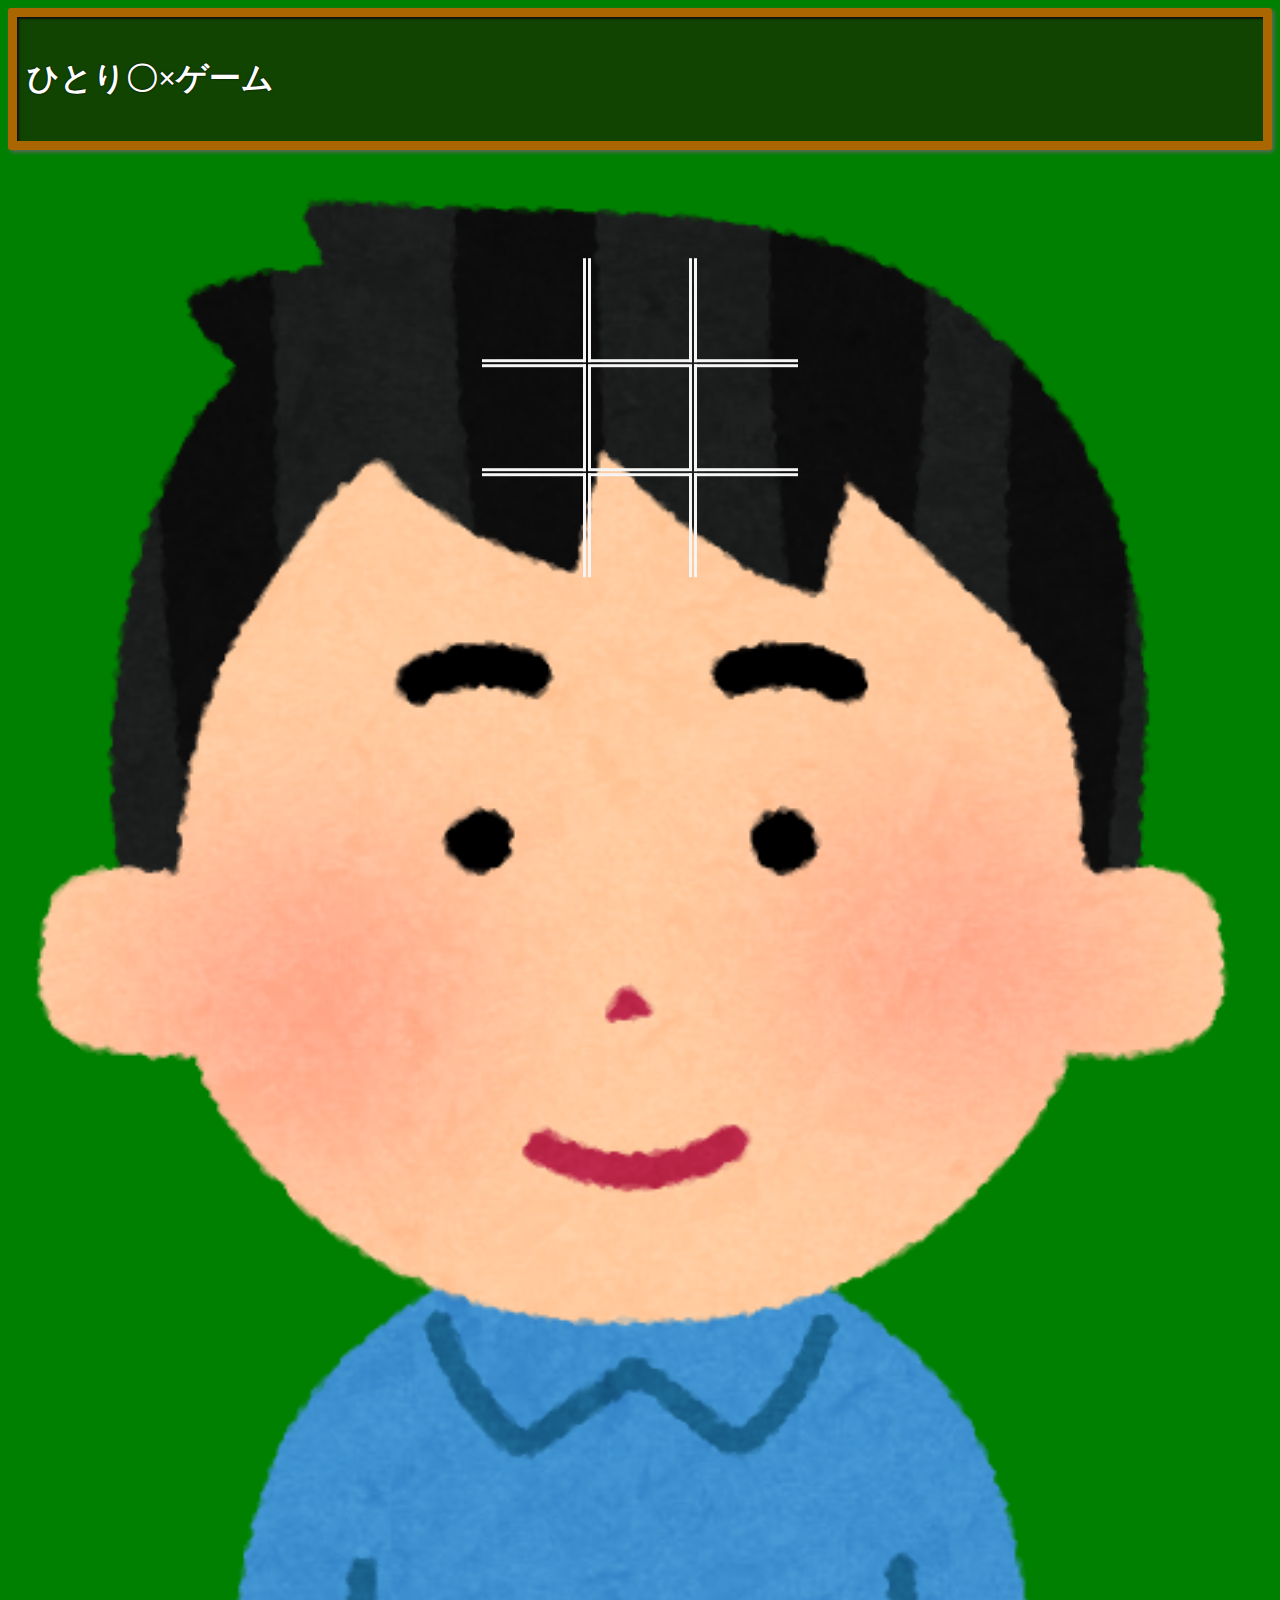
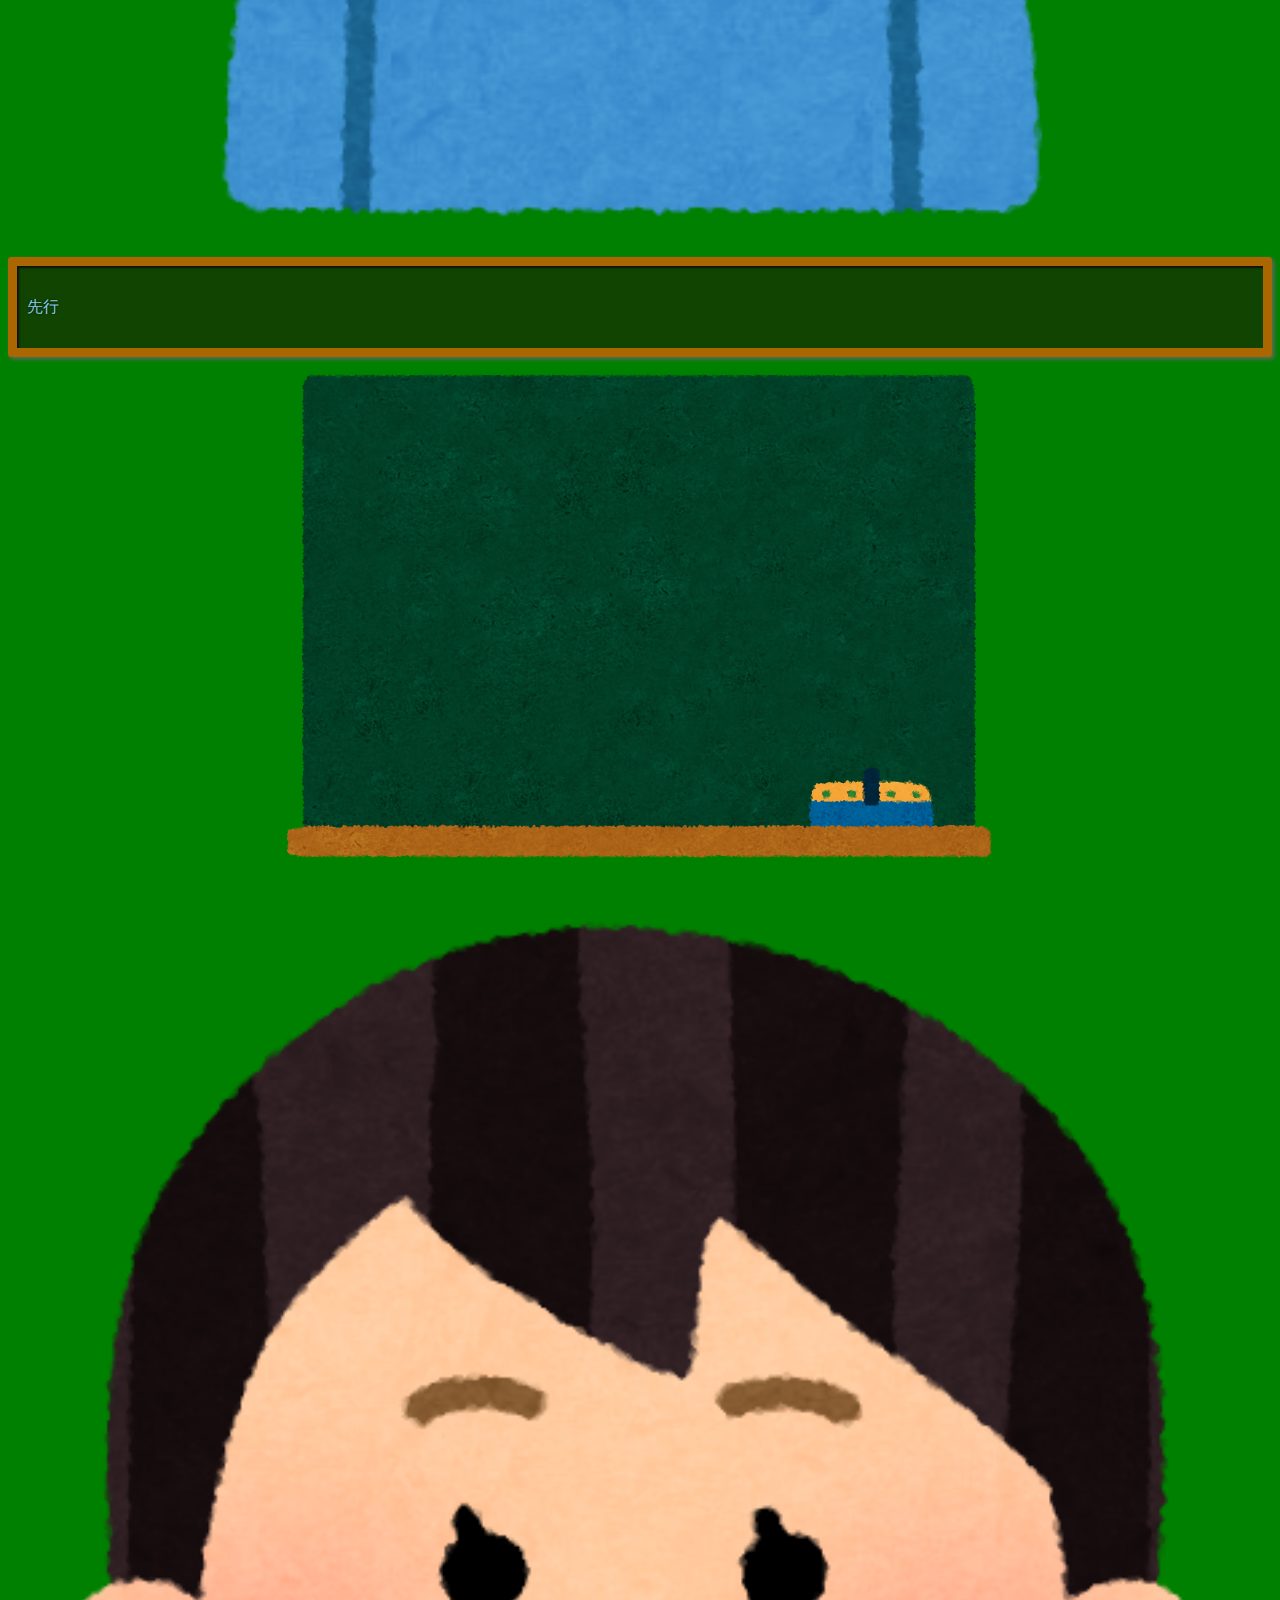
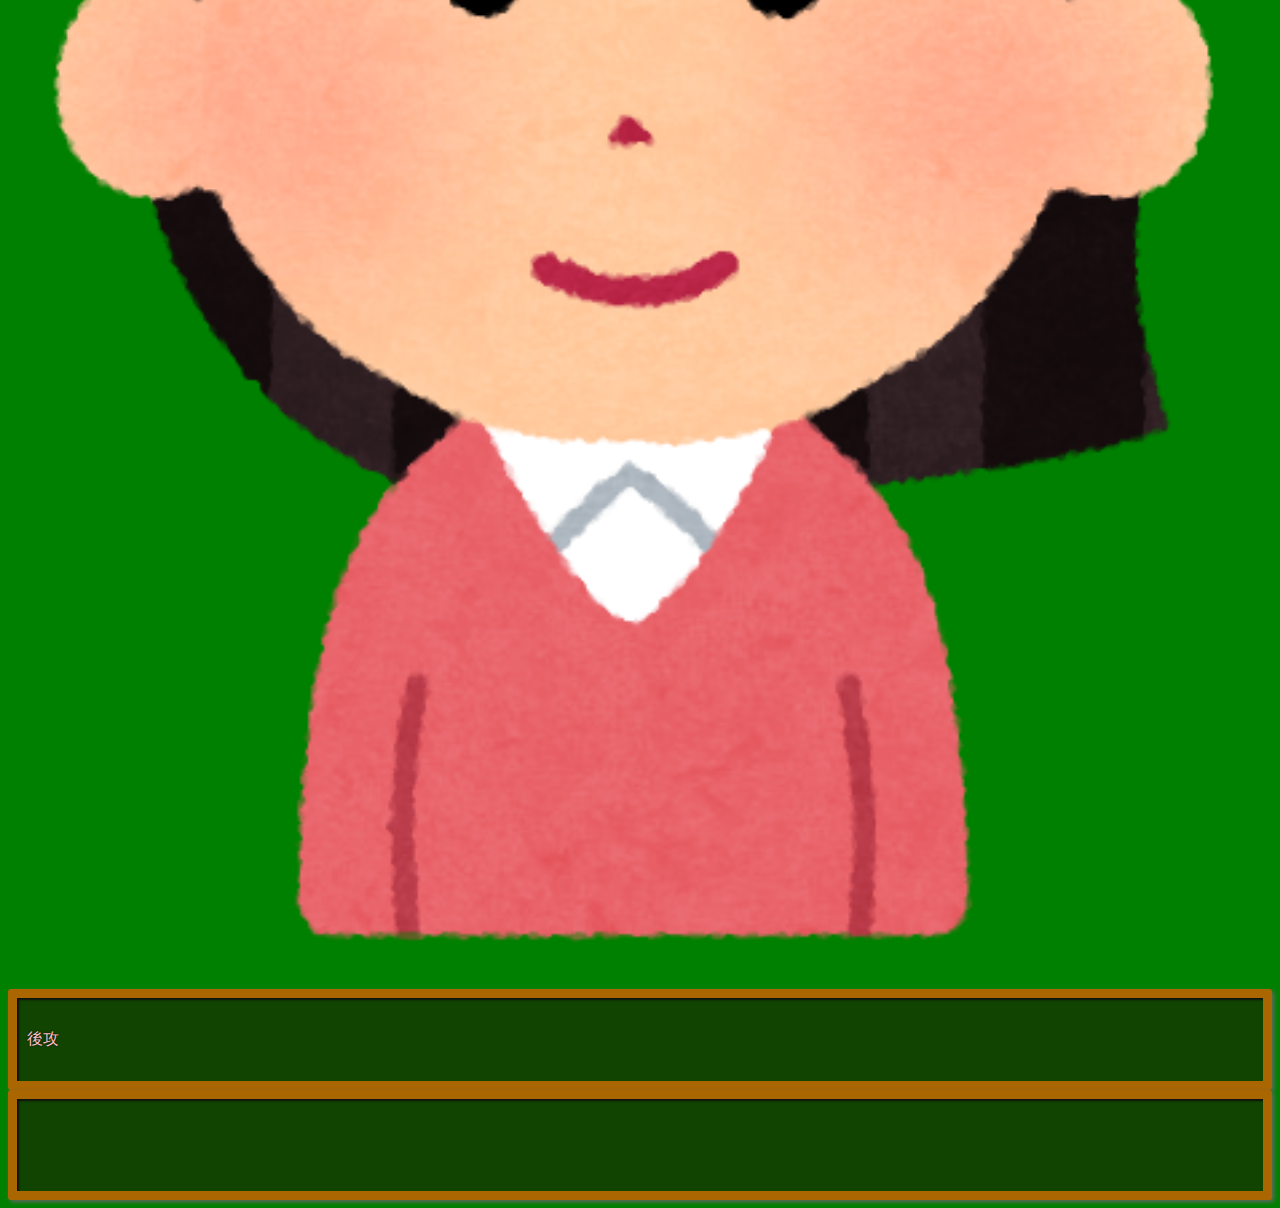
==== public/game.html @ 54690774 "add WebPages" ====
<!DOCTYPE html>
<html lang="ja">
  <head>
    <meta charset="UTF-8" />
    <meta http-equiv="X-UA-Compatible" content="IE=edge" />
    <meta name="viewport" content="width=device-width, initial-scale=1.0" />
    <link href="https://cdn.jsdelivr.net/npm/bootstrap@5.0.0-beta1/dist/css/bootstrap.min.css" rel="stylesheet" integrity="sha384-giJF6kkoqNQ00vy+HMDP7azOuL0xtbfIcaT9wjKHr8RbDVddVHyTfAAsrekwKmP1" crossorigin="anonymous">
    <link rel="stylesheet" href="./css/stylesheet.css" />
    <link rel="stylesheet" href="./css/game.css" />
    <script src="https://ajax.googleapis.com/ajax/libs/jquery/3.4.1/jquery.min.js"></script>
    <title>インターンシップ 2022</title>
  </head>

  <body>
    <div class="container">
      <header class="blackboard">
        <h1 class="text-center">ひとり〇×ゲーム</h1>
      </header>
    </div>

    <main id="main" class="container">
      <div class="row align-items-center">
        <div id="player1" class="col-2">
          <img id="img-player1" class="player-img-size">

          <div class="blackboard">
            <p class="lead text-skyblue text-center mb-0">先行</>
          </div>
        </div>

        <div class="col-8 bg-blackboard">
          <table class="game-board">
            <tbody>
              <tr>
                <td id="r1c1" class="game-cell r1c1"></td>
                <td id="r1c2" class="game-cell r1c2"></td>
                <td id="r1c3" class="game-cell r1c3"></td>
              </tr>
              <tr>
                <td id="r2c1" class="game-cell r2c1"></td>
                <td id="r2c2" class="game-cell r2c2"></td>
                <td id="r2c3" class="game-cell r2c3"></td>
              </tr>
              <tr>
                <td id="r3c1" class="game-cell r3c1"></td>
                <td id="r3c2" class="game-cell r3c2"></td>
                <td id="r3c3" class="game-cell r3c3"></td>
              </tr>
            </tbody>
          </table>
        </div>

        <div id="player2" class="col-2">
          <img id="img-player2" class="player-img-size">

          <div class="blackboard">
            <p class="lead text-pink text-center mb-0">後攻</>
          </div>
        </div>
      </div>

      <div class="container blackboard">
        <p id="info" class="info text-center"></p>
      </div>
    </main>

    <script src="./js/game.js"></script>
  </body>
</html>
---- public/css/stylesheet.css ----
@font-face {
  font-family: 'Chalk-JP';
  src: url('../font/Chalk-JP.otf') format('truetype');
}

body {
  background: green;
  height: 100%;
  font-family: 'Chalk-JP';
}

.blackboard {
  color: #fff;
  background-color: #114400;
  padding: 10px;
  border: 9px solid #a60;
  border-radius: 3px;
  box-shadow: 2px 2px 4px #666, 2px 2px 2px #111 inset;
  text-shadow: 0px 0px 2px #000;
  line-height: 1.9;
}

.bg-blackboard {
  background-image: url('../images/blackboard.png');
  background-position: center;
  background-repeat: no-repeat;
  min-height: 525px;
}

.player-img-size {
  width: 100%;
  height: auto;
}

.text-skyblue {
  color: skyblue;
}

.text-pink {
  color: pink;
}
---- public/css/game.css ----
.game-board {
  top: 50%;
  left: 50%;
  transform: translate(-50%, -60%);
  position: absolute;
  width: 25%;
  height: auto;
}

.game-board .game-cell {
  border-style: solid;
  border-color: whitesmoke;
  border-width: 3px;
  box-sizing: border-box;
  text-align: center;
  top: 0; 
  left: 0;
  width: calc(100% / 3);
  height: auto;
  position: relative;
}

.game-cell::before {
  content: attr(data-mark);
  display: block;
  color: attr(data-color);
  position: absolute;
  width: 100%;
  height: 1em;
  top: 0;
  bottom: 0;
  margin: auto;
  font-size: clamp(32px, 100%, 64px);
}

.game-cell.text-skyblue::before {
  content: attr(data-mark);
  display: block;
  color: skyblue;
  position: absolute;
  width: 100%;
  height: 1em;
  top: 0;
  bottom: 0;
  margin: auto;
  font-size: clamp(32px, 100%, 64px);
}

.game-cell.text-pink::before {
  content: attr(data-mark);
  display: block;
  color: pink;
  position: absolute;
  width: 100%;
  height: 1em;
  top: 0;
  bottom: 0;
  margin: auto;
  font-size: clamp(32px, 100%, 64px);
}

.game-cell::after {
  content: '';
  display: block;
  padding-top: 100%;
}

.game-board .r1c1 {
  border-top: 0px;
  border-left: 0px;
}

.game-board .r1c2 {
  border-top: 0px;
}

.game-board .r1c3 {
  border-top: 0px;
  border-right: 0px;
}

.game-board .r2c1 {
  border-left: 0px;
}

.game-board .r2c3 {
  border-right: 0px;
}

.game-board .r3c1 {
  border-left: 0px;
  border-bottom: 0px;
}

.game-board .r3c2 {
  border-bottom: 0px;
}

.game-board .r3c3 {
  border-right: 0px;
  border-bottom: 0px;
}

.reset {
  display: inline-block;
  background-color: rgba(0,0,0,0.2);
  border-color: rgba(0,0,0,0);
  cursor: pointer;
  bottom: 50px;
  left: 65%;
}

.bg-confetti {
  background-image: url(../images/confetti.png);
  background-repeat: repeat;
}

.info {
  font-size: 24px;
  height: 1em;
}
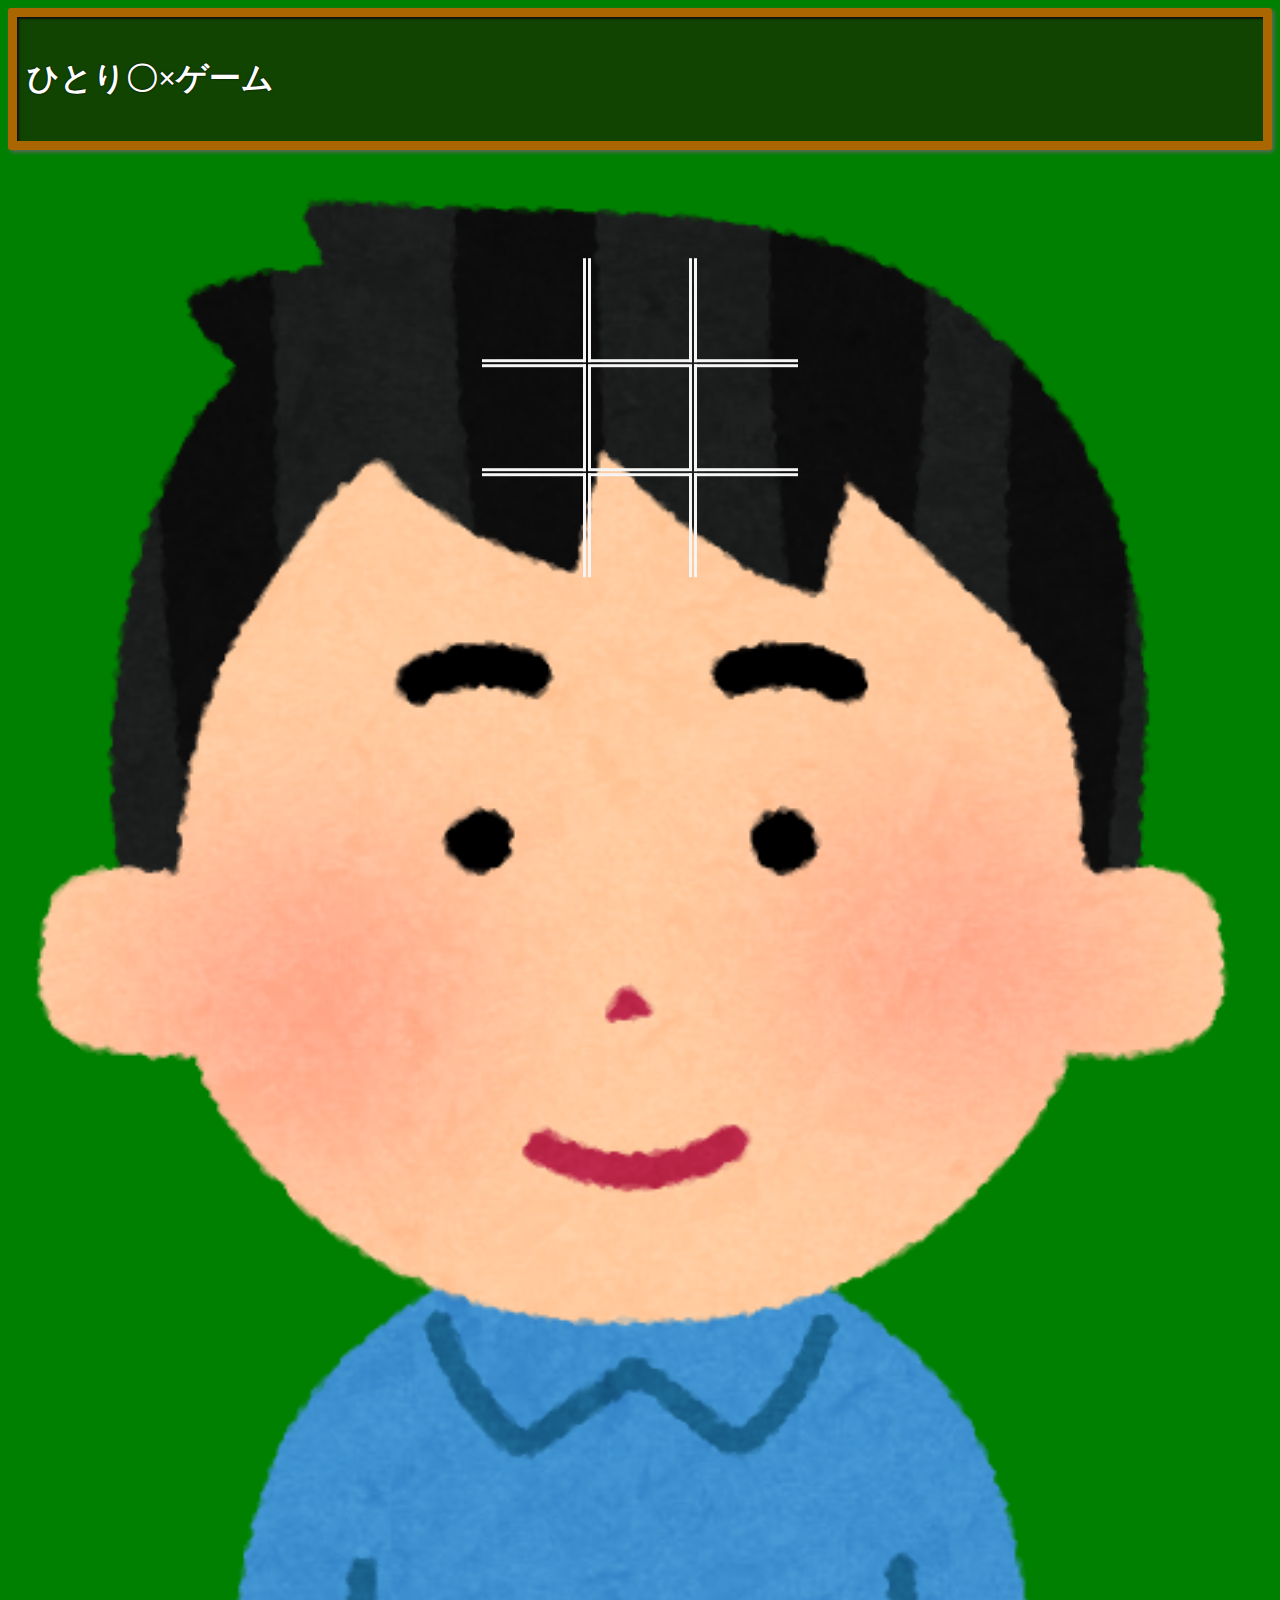
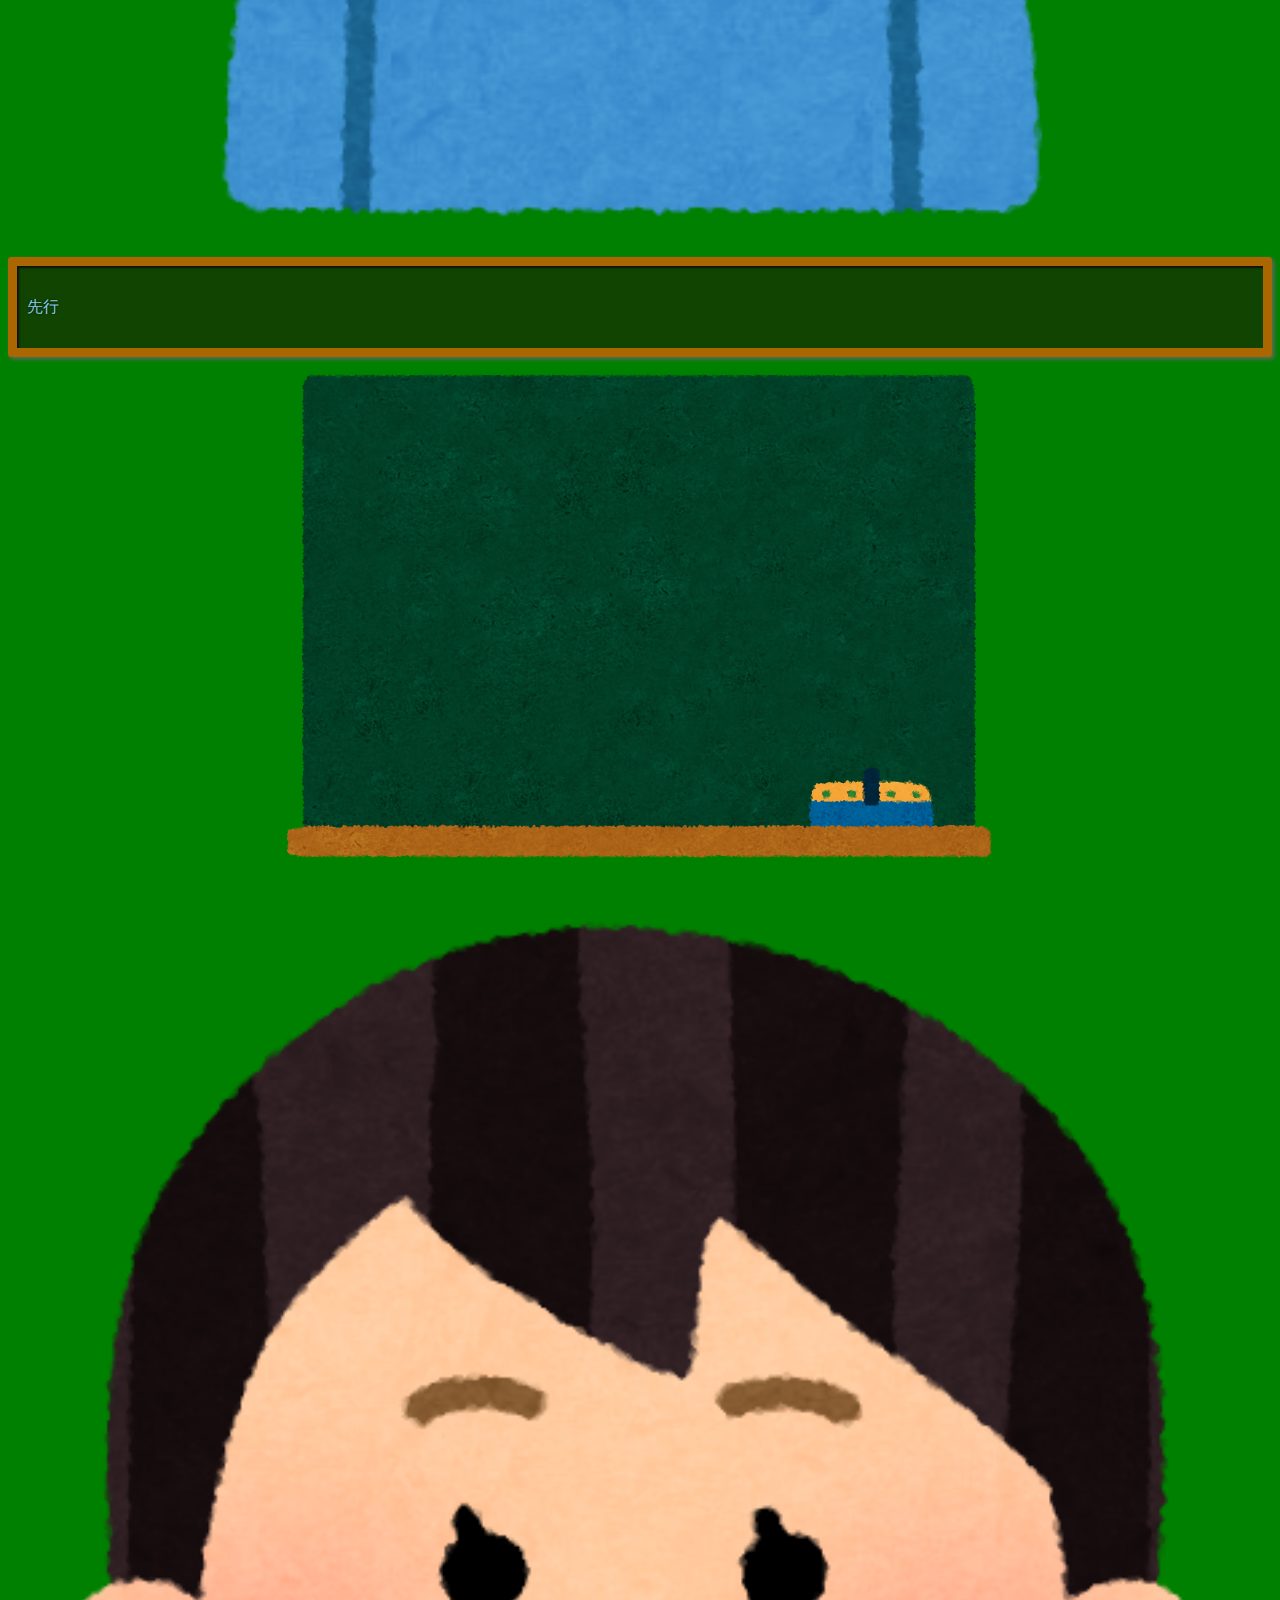
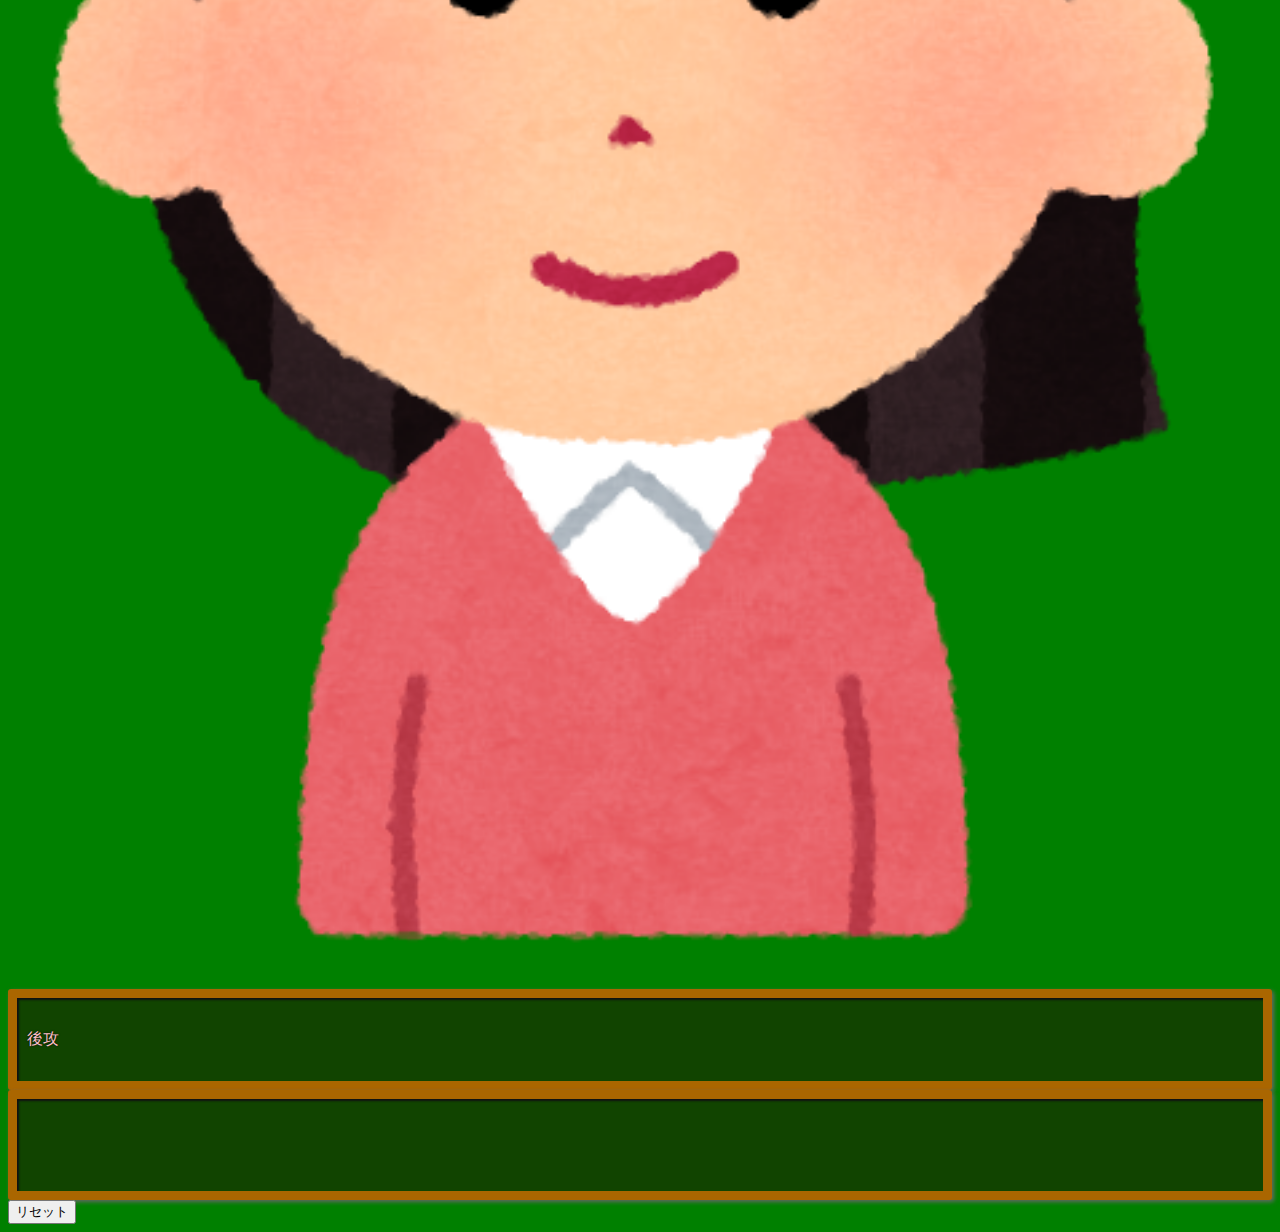
==== commit eb6a466a: "リファクタリング" ====
--- a/public/game.html
+++ b/public/game.html
@@ -62,6 +62,12 @@
       <div class="container blackboard">
         <p id="info" class="info text-center"></p>
       </div>
+
+      <div class="row mt-2">
+        <div class="col text-center">
+          <button type="button" class="btn btn-light" onclick="init();">リセット</button>
+        </div>
+      </div>
     </main>
 
     <script src="./js/game.js"></script>
